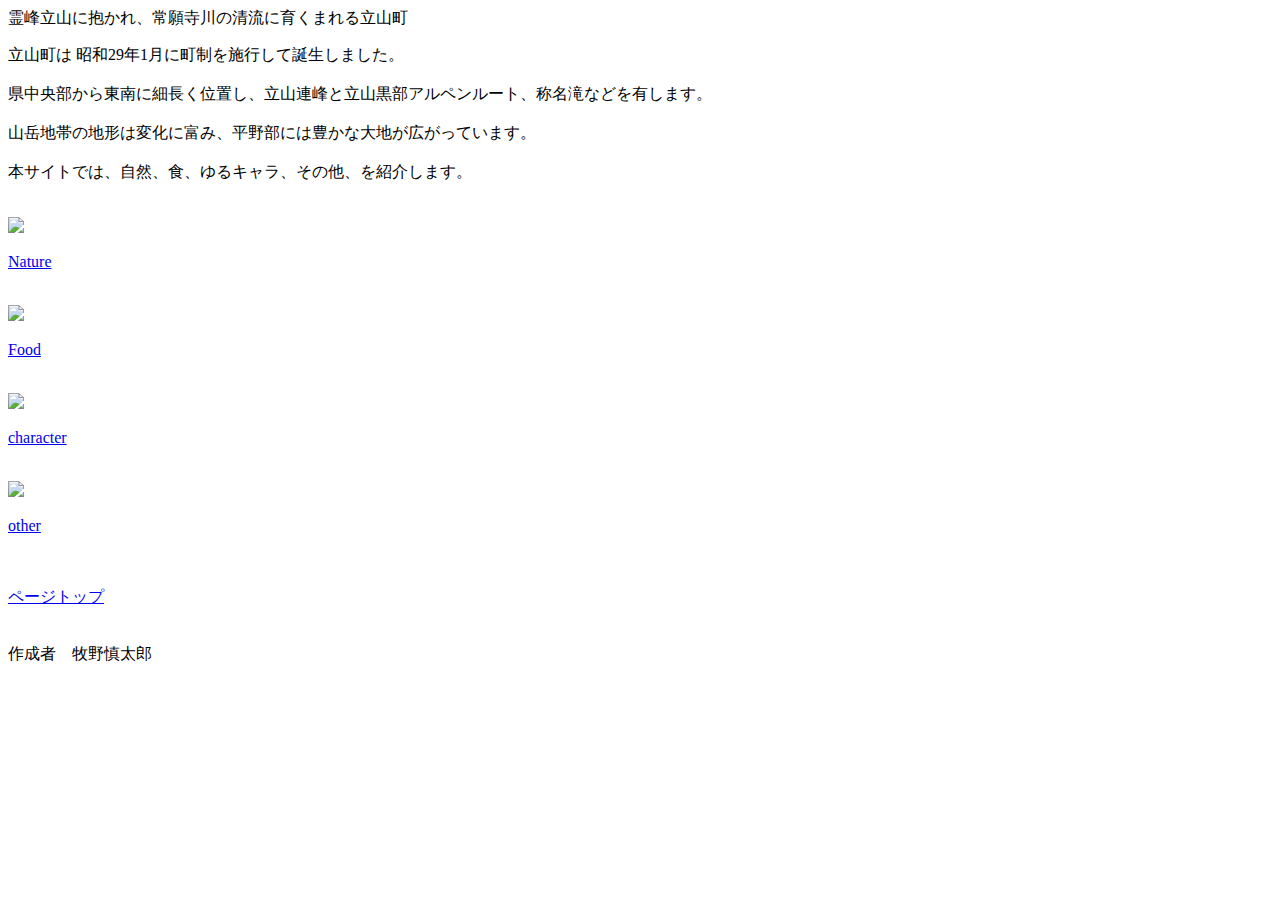
==== index.html @ 2248b34f "Create index.html" ====
<!DOCTYPE html>
    <html lang="ja">
<head><title>立山町紹介</title>
    <meta charset="UTF-8">
<link rel="stylesheet"href="syoukai.css">
<script type="text/javascript" src="syoukai.js"></script>
</head>
<body>

 <header id="header">霊峰立山に抱かれ、常願寺川の清流に育くまれる立山町</header>  
 <div class="aaa">
<div class="syoukaibun">
 <p>

    立山町は
    昭和29年1月に町制を施行して誕生しました。
    <br>
    <br>県中央部から東南に細長く位置し、立山連峰と立山黒部アルペンルート、称名滝などを有します。
    <br>
    <br>山岳地帯の地形は変化に富み、平野部には豊かな大地が広がっています。
    <br>
    <br>本サイトでは、自然、食、ゆるキャラ、その他、を紹介します。
    </p>
</div>

 
<br>
    <div class="img_wrap">
        <a href="Nature.html">
        <img src="05171501_5cde4e38dc1d9.jpg">
    <p class="font1">Nature</p></a>

</div>
<br>
    <div class="img_wrap">
        <a href="Food.html">
        <img src="013.JPG">
    <p class="font1">Food</p></a>

</div>
<br>
    <div class="img_wrap">
        <a href="character.html">
        <img src="1.らいじいat室堂s.jpg">
    <p class="font1">character</p></a>

</div>
<br>
    <div class="img_wrap">
        <a href="file:///D:/%E3%82%B3%E3%83%BC%E3%83%87%E3%82%A3%E3%83%B3%E3%82%B0/%E5%80%8B%E4%BA%BA%E3%81%86%E3%81%87%EF%BD%82/other.html">
        <img src="DSC_0530-480x270.jpg">
    <p class="font1">other</p></a>

</div>


<footer>
    <br>
    <br><div id="page_top"><a href="#">ページトップ</a></div>
    <br>
    <br>作成者　牧野慎太郎</footer>
</div>
</body>
</html>
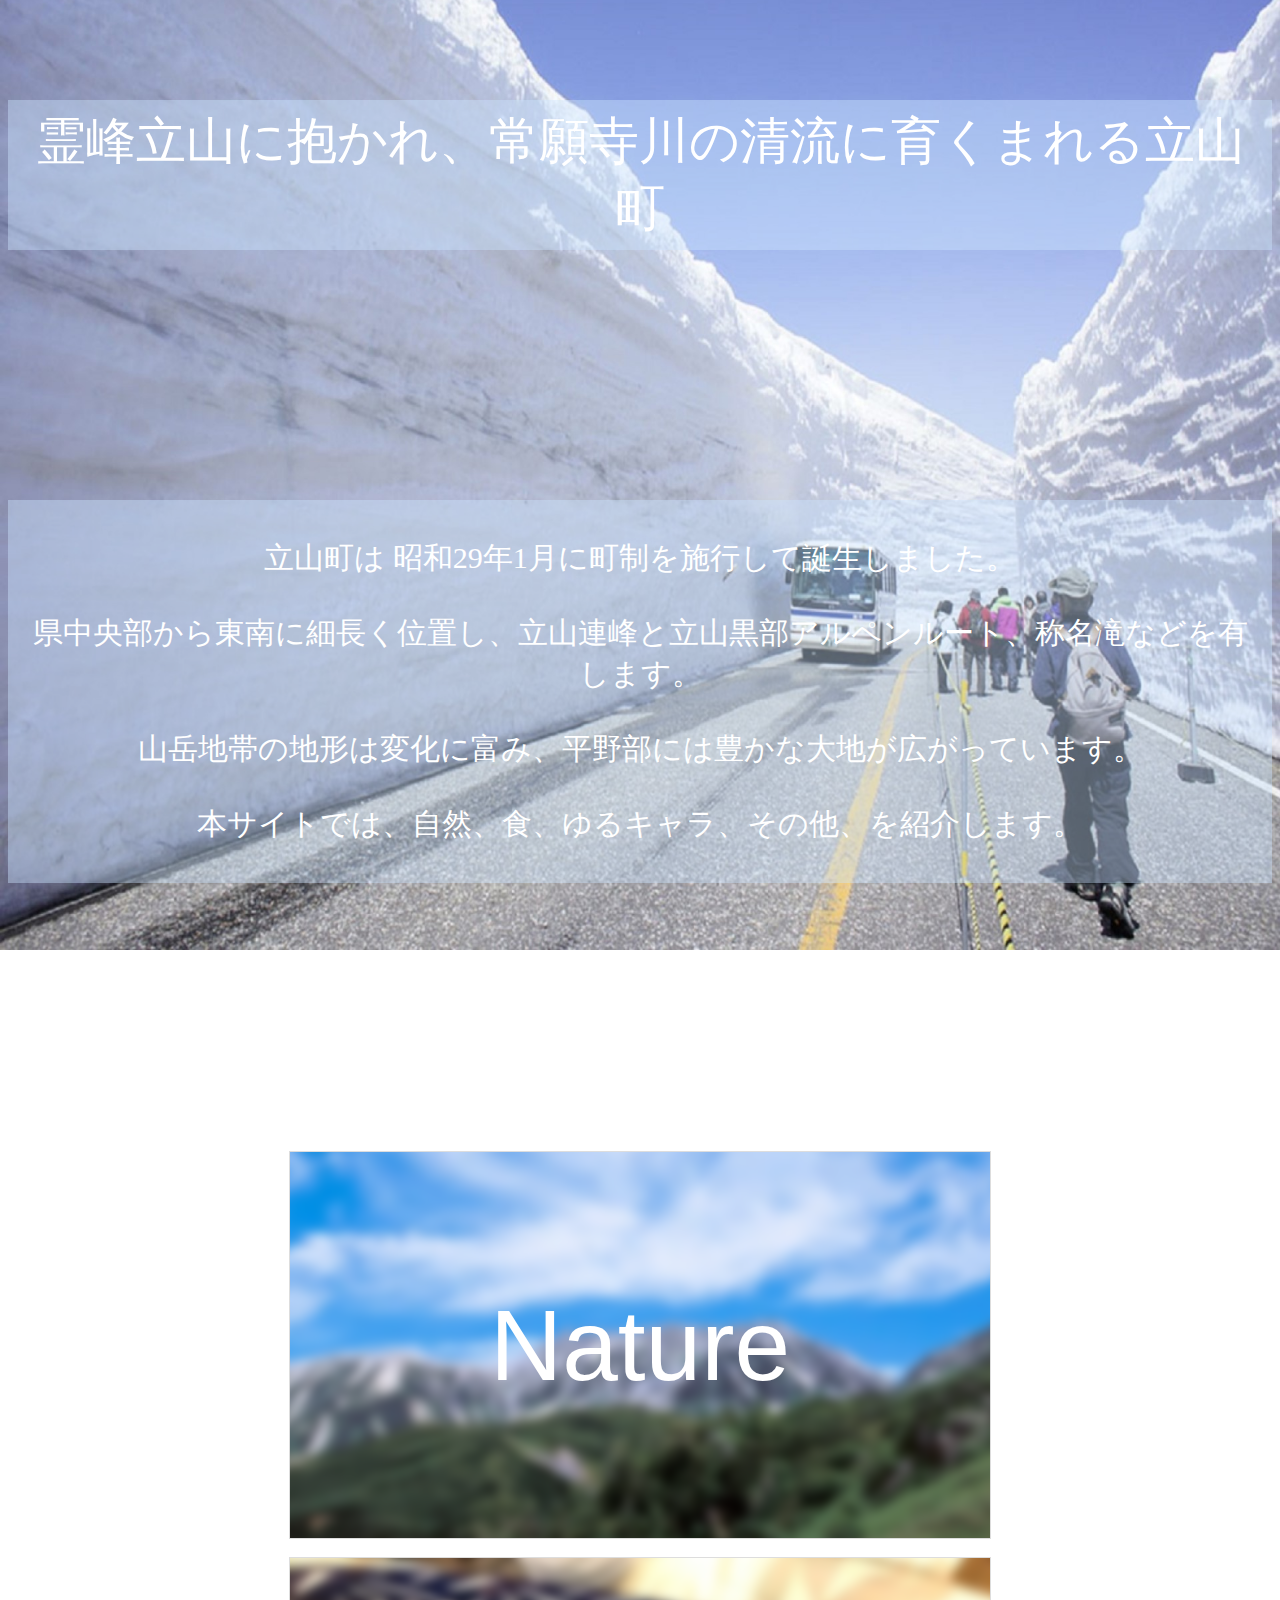
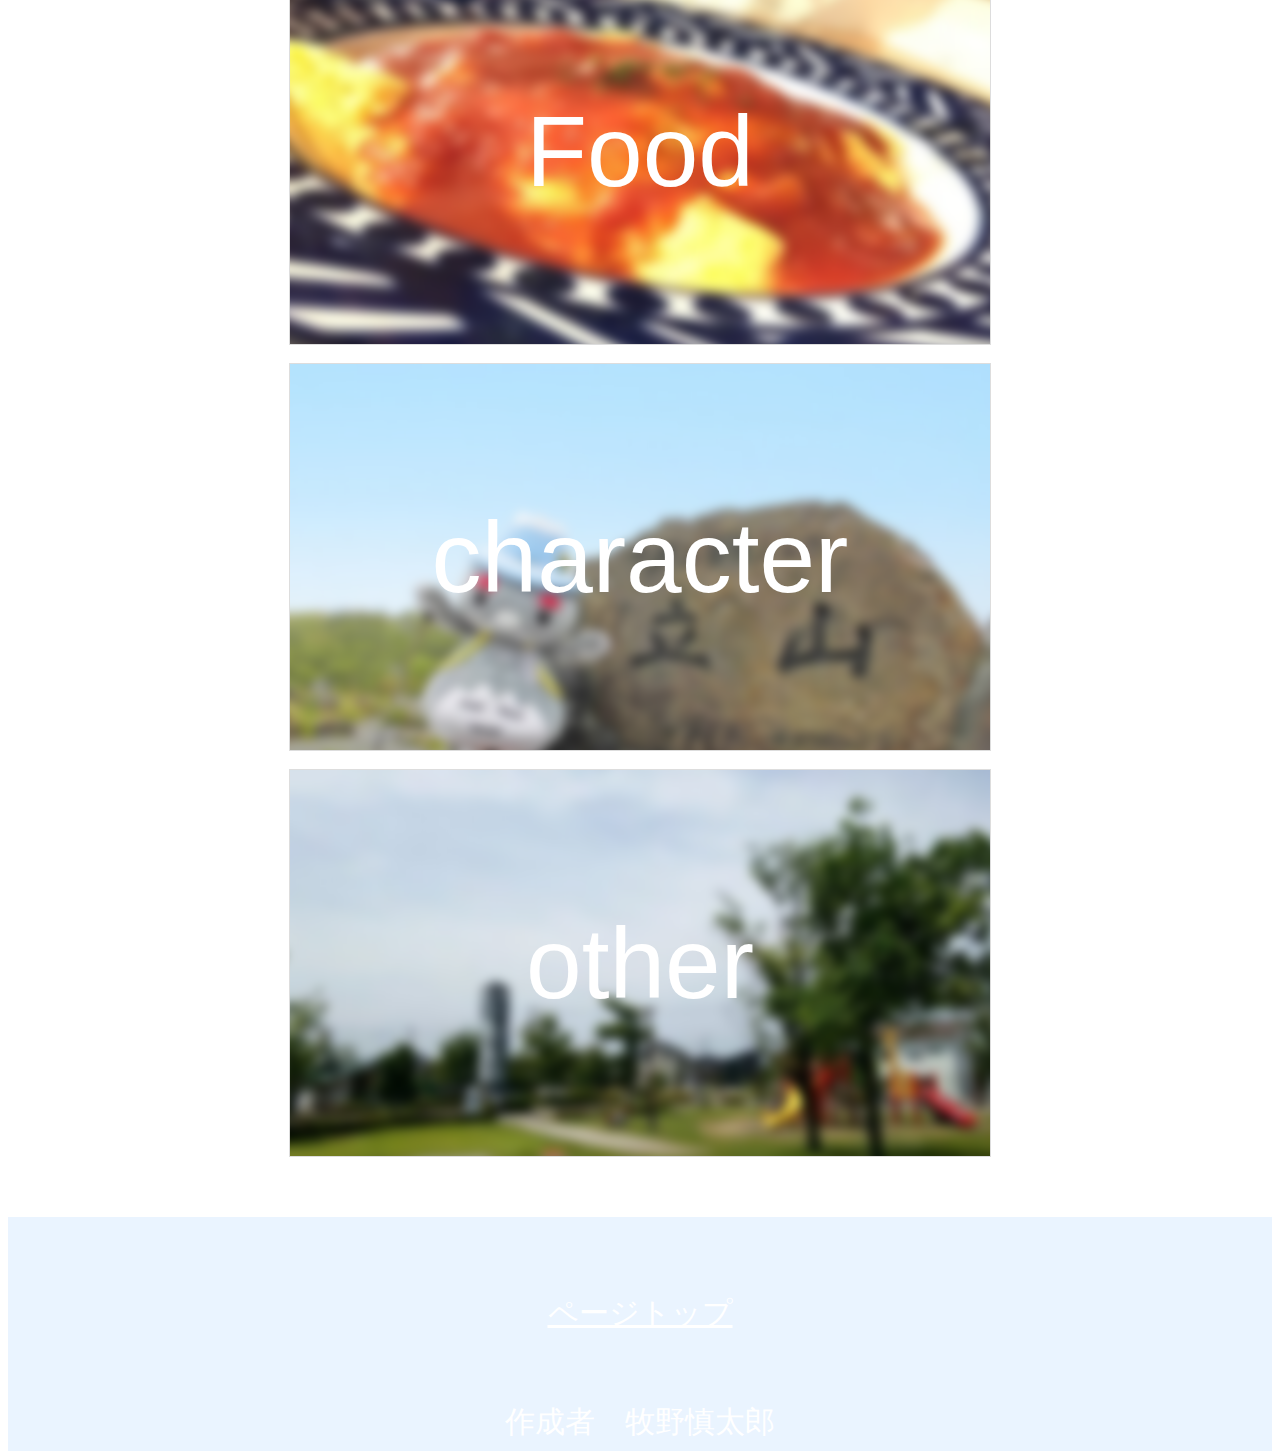
==== commit 45824f67: "Update index.html" ====
--- a/index.html
+++ b/index.html
@@ -3,7 +3,7 @@
 <head><title>立山町紹介</title>
     <meta charset="UTF-8">
 <link rel="stylesheet"href="syoukai.css">
-<script type="text/javascript" src="syoukai.js"></script>
+<link href="https://fonts.googleapis.com/css?family=Noto+Serif+JP&display=swap" rel="stylesheet">
 </head>
 <body>
 
--- a/syoukai.css
+++ b/syoukai.css
@@ -0,0 +1,85 @@
+*{text-align: center;
+     color: #ffffff;
+}
+
+header,footer,h{
+     font-size: 50px;
+     color:#ffffff;
+     padding: 8px 19px;
+     margin: 2em 0;
+     background: #cde4ff6b;
+
+}
+footer{
+     font-size:30px;
+     color: #ffffff;
+
+}
+.syoukaibun{     font-size: 50px;
+     color:#ffffff;
+     padding: 8px 19px;
+     margin: 5em 0!important;
+     background: #cde4ff6b;
+
+
+}
+
+
+body{background-image:url(toyama.jpg);
+     background-repeat:no-repeat;
+     background-position: center center;
+     background-size:cover;
+     height: 100vh;
+     background-attachment: fixed;
+     font-family: "ＭＳ 明朝";
+     
+}
+.aaa{position: relative;
+margin-top:100px auto;
+}
+.aaa p{font-size:30px;
+}
+
+
+.img_wrap{
+     border: 1px solid #ddd;
+     width: 700px;
+     height: 386px;
+     margin: 0 auto;
+     overflow: hidden;
+   }
+   .img_wrap img{
+     width: 100%;
+     transform: scale(1.1);
+     cursor: pointer;
+     filter: blur(5px);
+     transition-duration: 0.5s;
+   }
+   .img_wrap img:hover{
+     filter: blur(0);
+     transition-duration: 0.5s;
+   }
+   .img_wrap {
+     position: relative;
+     }
+   
+   .img_wrap p {
+     position: absolute;
+     top: 50%;
+     left: 50%;
+     -ms-transform: translate(-50%,-50%);
+     -webkit-transform: translate(-50%,-50%);
+     transform: translate(-50%,-50%);
+     margin:0;
+     padding:0;
+     }
+   
+   .img_wrap img {
+     width: 100%;
+     }
+     p.font1{
+          font-size: 100px;
+          white-space: nowrap;
+          font-family:"851マカポップ",sans-serif;
+     }
+     
